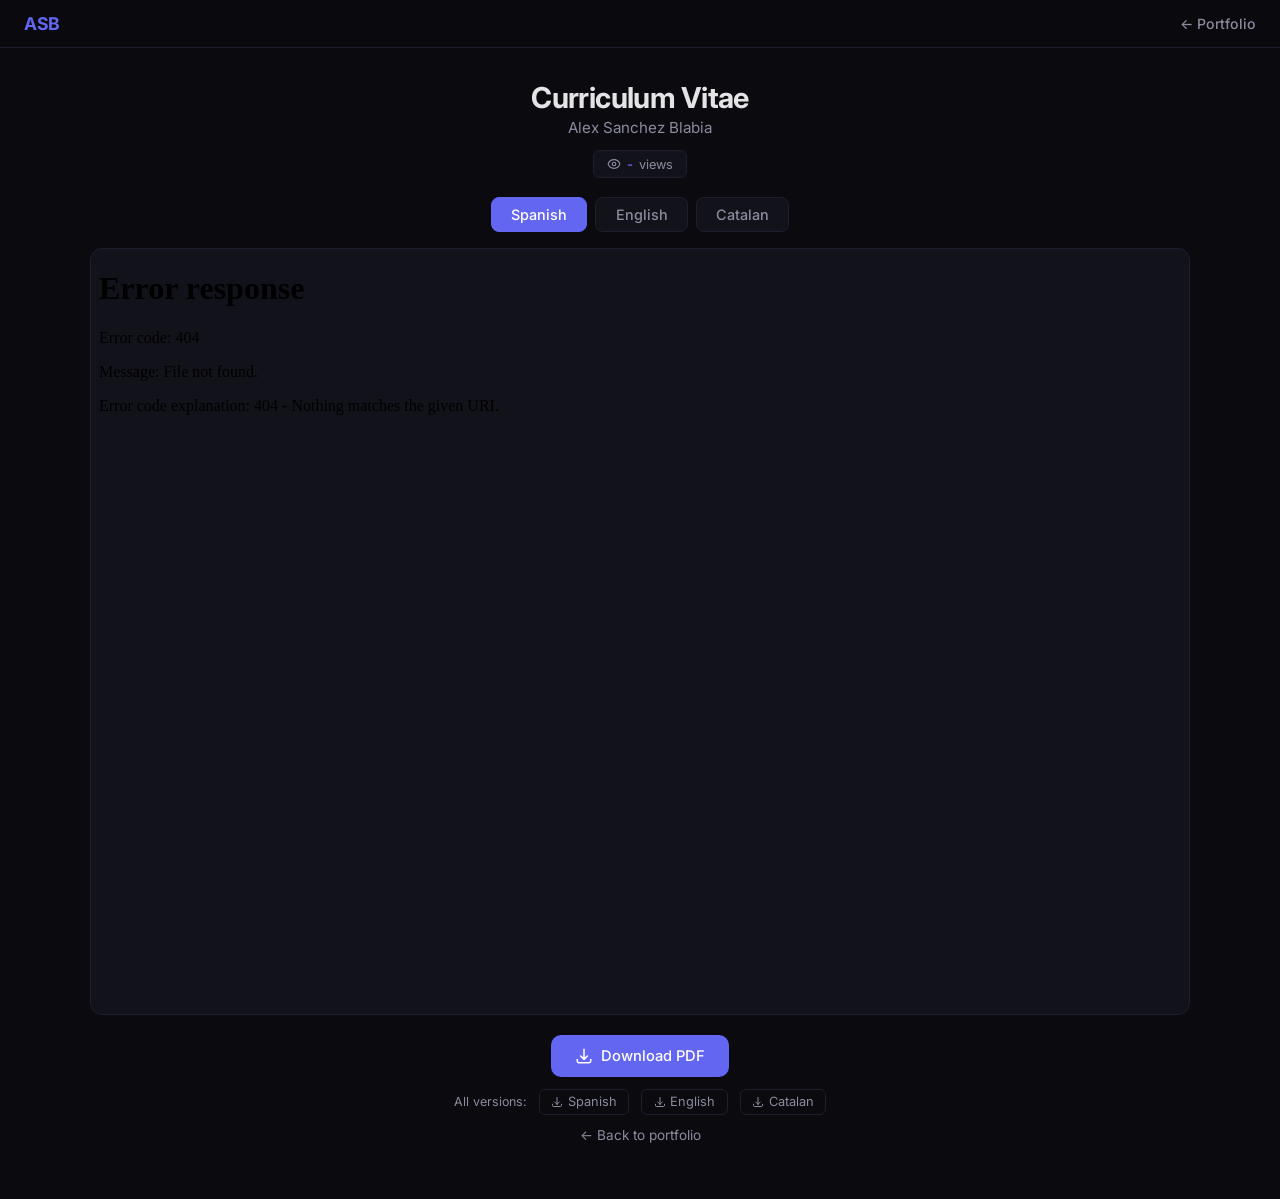
==== web/cv-page/index.html @ 503c859a "migrate EC2 monolith to serverless AWS architecture CloudFront + S3 for static content, ECS Fargate " ====
<!DOCTYPE html>
<html lang="en">
<head>
  <meta charset="UTF-8">
  <meta name="viewport" content="width=device-width, initial-scale=1.0">
  <title>CV — Alex Sanchez Blabia</title>
  <link rel="icon" href="/favicon.svg" type="image/svg+xml">
  <link rel="canonical" href="https://asanchezbl.dev/cv/">
  <meta name="description" content="CV of Alex Sanchez Blabia — Systems Administrator and Cloud Engineer based in Barcelona. Available in Spanish, English, and Catalan.">
  <meta property="og:type" content="website">
  <meta property="og:url" content="https://asanchezbl.dev/cv/">
  <meta property="og:title" content="CV — Alex Sanchez Blabia">
  <meta property="og:description" content="Systems Administrator and Cloud Engineer based in Barcelona. AWS, Terraform, Docker, Ansible, Linux.">
  <meta property="og:image" content="https://asanchezbl.dev/assets/photos/FotoCarnetASBnew.webp">
  <meta name="twitter:card" content="summary_large_image">
  <link href="https://fonts.googleapis.com/css2?family=Inter:wght@300;400;500;600;700&display=swap" rel="stylesheet">
  <style>
    *, *::before, *::after { box-sizing: border-box; margin: 0; padding: 0; }

    :root {
      --bg: #0a0a0f;
      --surface: #12121a;
      --border: #1e1e2e;
      --text: #e4e4e7;
      --text-muted: #8b8b9e;
      --accent: #6366f1;
      --accent-hover: #818cf8;
    }

    body {
      font-family: 'Inter', sans-serif;
      background: var(--bg);
      color: var(--text);
      min-height: 100vh;
      display: flex;
      flex-direction: column;
      align-items: center;
      padding: 5rem 1rem 2rem;
    }

    main {
      width: 100%;
      display: flex;
      flex-direction: column;
      align-items: center;
    }

    .top-nav {
      position: fixed;
      top: 0;
      left: 0;
      right: 0;
      z-index: 100;
      padding: 0.8rem 1.5rem;
      display: flex;
      justify-content: space-between;
      align-items: center;
      background: rgba(10, 10, 15, 0.85);
      backdrop-filter: blur(12px);
      border-bottom: 1px solid var(--border);
    }

    .top-nav-logo {
      font-weight: 700;
      font-size: 1.1rem;
      color: var(--accent);
      text-decoration: none;
      letter-spacing: -0.02em;
    }

    .top-nav-links {
      display: flex;
      gap: 1.2rem;
      align-items: center;
    }

    .top-nav-links a {
      color: var(--text-muted);
      text-decoration: none;
      font-size: 0.88rem;
      font-weight: 500;
      transition: color 0.2s;
    }

    .top-nav-links a:hover { color: var(--text); }

    .header {
      text-align: center;
      margin-bottom: 1.2rem;
      max-width: 700px;
      width: 100%;
    }

    h1 { font-size: 1.8rem; font-weight: 700; margin-bottom: 0.2rem; letter-spacing: -0.02em; }
    .subtitle { color: var(--text-muted); font-size: 0.95rem; margin-bottom: 0.8rem; }

    .header-meta {
      display: flex;
      align-items: center;
      justify-content: center;
    }

    .visit-counter {
      display: inline-flex;
      align-items: center;
      gap: 0.4rem;
      background: var(--surface);
      border: 1px solid var(--border);
      padding: 0.35rem 0.8rem;
      border-radius: 6px;
      font-size: 0.8rem;
      color: var(--text-muted);
    }

    .visit-count { color: var(--accent); font-weight: 600; }

    .lang-tabs {
      display: flex;
      gap: 0.5rem;
      justify-content: center;
      margin-bottom: 1rem;
      max-width: 1100px;
      width: 100%;
    }

    .lang-tab {
      padding: 0.5rem 1.2rem;
      border-radius: 8px;
      border: 1px solid var(--border);
      background: var(--surface);
      color: var(--text-muted);
      font-size: 0.9rem;
      font-weight: 500;
      cursor: pointer;
      text-decoration: none;
      transition: all 0.2s;
      font-family: inherit;
    }

    .lang-tab:hover { border-color: var(--accent); color: var(--text); }
    .lang-tab.active { background: var(--accent); color: #fff; border-color: var(--accent); }

    .preview-wrapper {
      position: relative;
      width: 100%;
      max-width: 1100px;
      margin-bottom: 1.2rem;
    }

    .preview-container {
      background: var(--surface);
      border: 1px solid var(--border);
      border-radius: 12px;
      overflow: hidden;
    }

    .preview-container iframe {
      width: 100%;
      height: 85vh;
      border: none;
      display: block;
    }

    .iframe-loader {
      position: absolute;
      inset: 0;
      display: flex;
      align-items: center;
      justify-content: center;
      background: var(--surface);
      border-radius: 12px;
      z-index: 2;
    }

    .spinner {
      width: 32px;
      height: 32px;
      border: 3px solid var(--border);
      border-top-color: var(--accent);
      border-radius: 50%;
      animation: spin 0.7s linear infinite;
    }

    @keyframes spin { to { transform: rotate(360deg); } }

    .actions {
      display: flex;
      flex-direction: column;
      align-items: center;
      gap: 0.75rem;
      margin-bottom: 1.5rem;
      width: 100%;
      max-width: 1100px;
    }

    .download-btn {
      display: inline-flex;
      align-items: center;
      gap: 0.5rem;
      padding: 0.75rem 1.5rem;
      border-radius: 10px;
      text-decoration: none;
      font-size: 0.92rem;
      font-weight: 500;
      background: var(--accent);
      color: #fff;
      transition: all 0.2s;
    }

    .download-btn:hover { background: var(--accent-hover); transform: translateY(-1px); }
    .download-btn svg { width: 18px; height: 18px; }

    .download-all {
      display: flex;
      gap: 0.75rem;
      align-items: center;
      flex-wrap: wrap;
      justify-content: center;
    }

    .download-all-label {
      font-size: 0.78rem;
      color: var(--text-muted);
    }

    .download-link-sm {
      display: inline-flex;
      align-items: center;
      gap: 0.3rem;
      font-size: 0.8rem;
      color: var(--text-muted);
      text-decoration: none;
      border: 1px solid var(--border);
      padding: 0.3rem 0.7rem;
      border-radius: 6px;
      transition: all 0.2s;
    }

    .download-link-sm:hover {
      border-color: var(--accent);
      color: var(--accent);
    }

    .download-link-sm svg { width: 12px; height: 12px; }

    .back-link {
      color: var(--text-muted);
      text-decoration: none;
      font-size: 0.85rem;
      transition: color 0.2s;
    }

    .back-link:hover { color: var(--accent); }

    @media (max-width: 600px) {
      .preview-container iframe { height: 70vh; }
      .download-btn { width: 100%; justify-content: center; }
      .lang-tab { padding: 0.5rem 0.8rem; font-size: 0.82rem; }
    }
  </style>
</head>
<body>
  <nav class="top-nav">
    <a href="/" class="top-nav-logo">ASB</a>
    <div class="top-nav-links">
      <a href="/portfolio">&larr; Portfolio</a>
    </div>
  </nav>

  <main>
  <div class="header">
    <h1>Curriculum Vitae</h1>
    <p class="subtitle">Alex Sanchez Blabia</p>
    <div class="header-meta">
      <div class="visit-counter">
        <svg xmlns="http://www.w3.org/2000/svg" width="14" height="14" fill="none" viewBox="0 0 24 24" stroke-width="2" stroke="currentColor"><path stroke-linecap="round" stroke-linejoin="round" d="M2.036 12.322a1.012 1.012 0 0 1 0-.639C3.423 7.51 7.36 4.5 12 4.5c4.638 0 8.573 3.007 9.963 7.178.07.207.07.431 0 .639C20.577 16.49 16.64 19.5 12 19.5c-4.638 0-8.573-3.007-9.963-7.178Z"/><path stroke-linecap="round" stroke-linejoin="round" d="M15 12a3 3 0 1 1-6 0 3 3 0 0 1 6 0Z"/></svg>
        <span class="visit-count" id="counter">...</span> views
      </div>
    </div>
  </div>

  <div class="lang-tabs">
    <button class="lang-tab active" data-lang="es">Spanish</button>
    <button class="lang-tab" data-lang="en">English</button>
    <button class="lang-tab" data-lang="ca">Catalan</button>
  </div>

  <div class="preview-wrapper">
    <div class="preview-container">
      <iframe id="cv-preview"></iframe>
    </div>
    <div class="iframe-loader" id="iframe-loader">
      <div class="spinner"></div>
    </div>
  </div>

  <div class="actions">
    <a href="/cv/CV_Alex_Sanchez_Blabia_ES.pdf" class="download-btn" id="download-link" download>
      <svg xmlns="http://www.w3.org/2000/svg" fill="none" viewBox="0 0 24 24" stroke-width="2" stroke="currentColor"><path stroke-linecap="round" stroke-linejoin="round" d="M3 16.5v2.25A2.25 2.25 0 0 0 5.25 21h13.5A2.25 2.25 0 0 0 21 18.75V16.5M16.5 12 12 16.5m0 0L7.5 12m4.5 4.5V3"/></svg>
      Download PDF
    </a>
    <div class="download-all">
      <span class="download-all-label">All versions:</span>
      <a href="/cv/CV_Alex_Sanchez_Blabia_ES.pdf" class="download-link-sm" download>
        <svg xmlns="http://www.w3.org/2000/svg" fill="none" viewBox="0 0 24 24" stroke-width="2" stroke="currentColor"><path stroke-linecap="round" stroke-linejoin="round" d="M3 16.5v2.25A2.25 2.25 0 0 0 5.25 21h13.5A2.25 2.25 0 0 0 21 18.75V16.5M16.5 12 12 16.5m0 0L7.5 12m4.5 4.5V3"/></svg>
        Spanish
      </a>
      <a href="/cv/CV_Alex_Sanchez_Blabia_EN.pdf" class="download-link-sm" download>
        <svg xmlns="http://www.w3.org/2000/svg" fill="none" viewBox="0 0 24 24" stroke-width="2" stroke="currentColor"><path stroke-linecap="round" stroke-linejoin="round" d="M3 16.5v2.25A2.25 2.25 0 0 0 5.25 21h13.5A2.25 2.25 0 0 0 21 18.75V16.5M16.5 12 12 16.5m0 0L7.5 12m4.5 4.5V3"/></svg>
        English
      </a>
      <a href="/cv/CV_Alex_Sanchez_Blabia_CA.pdf" class="download-link-sm" download>
        <svg xmlns="http://www.w3.org/2000/svg" fill="none" viewBox="0 0 24 24" stroke-width="2" stroke="currentColor"><path stroke-linecap="round" stroke-linejoin="round" d="M3 16.5v2.25A2.25 2.25 0 0 0 5.25 21h13.5A2.25 2.25 0 0 0 21 18.75V16.5M16.5 12 12 16.5m0 0L7.5 12m4.5 4.5V3"/></svg>
        Catalan
      </a>
    </div>
    <a href="/portfolio" class="back-link">&larr; Back to portfolio</a>
  </div>
  </main>

  <script>
    var pdfFiles = {
      es: '/cv/CV_Alex_Sanchez_Blabia_ES.pdf',
      en: '/cv/CV_Alex_Sanchez_Blabia_EN.pdf',
      ca: '/cv/CV_Alex_Sanchez_Blabia_CA.pdf'
    };
    var currentLang = 'es';
    var loader = document.getElementById('iframe-loader');
    var downloadLink = document.getElementById('download-link');
    var iframe = document.getElementById('cv-preview');

    fetch('/cv/api/count', { method: 'POST' })
      .then(function(r) { return r.json(); })
      .then(function(d) { document.getElementById('counter').textContent = d.count; })
      .catch(function() { document.getElementById('counter').textContent = '-'; });

    iframe.addEventListener('load', function() { loader.style.display = 'none'; });
    iframe.src = pdfFiles[currentLang];

    document.querySelectorAll('.lang-tab').forEach(function(btn) {
      btn.addEventListener('click', function() {
        currentLang = this.dataset.lang;
        downloadLink.href = pdfFiles[currentLang];
        loader.style.display = 'flex';
        iframe.src = pdfFiles[currentLang];
        document.querySelectorAll('.lang-tab').forEach(function(t) { t.classList.remove('active'); });
        this.classList.add('active');
      });
    });
  </script>
</body>
</html>
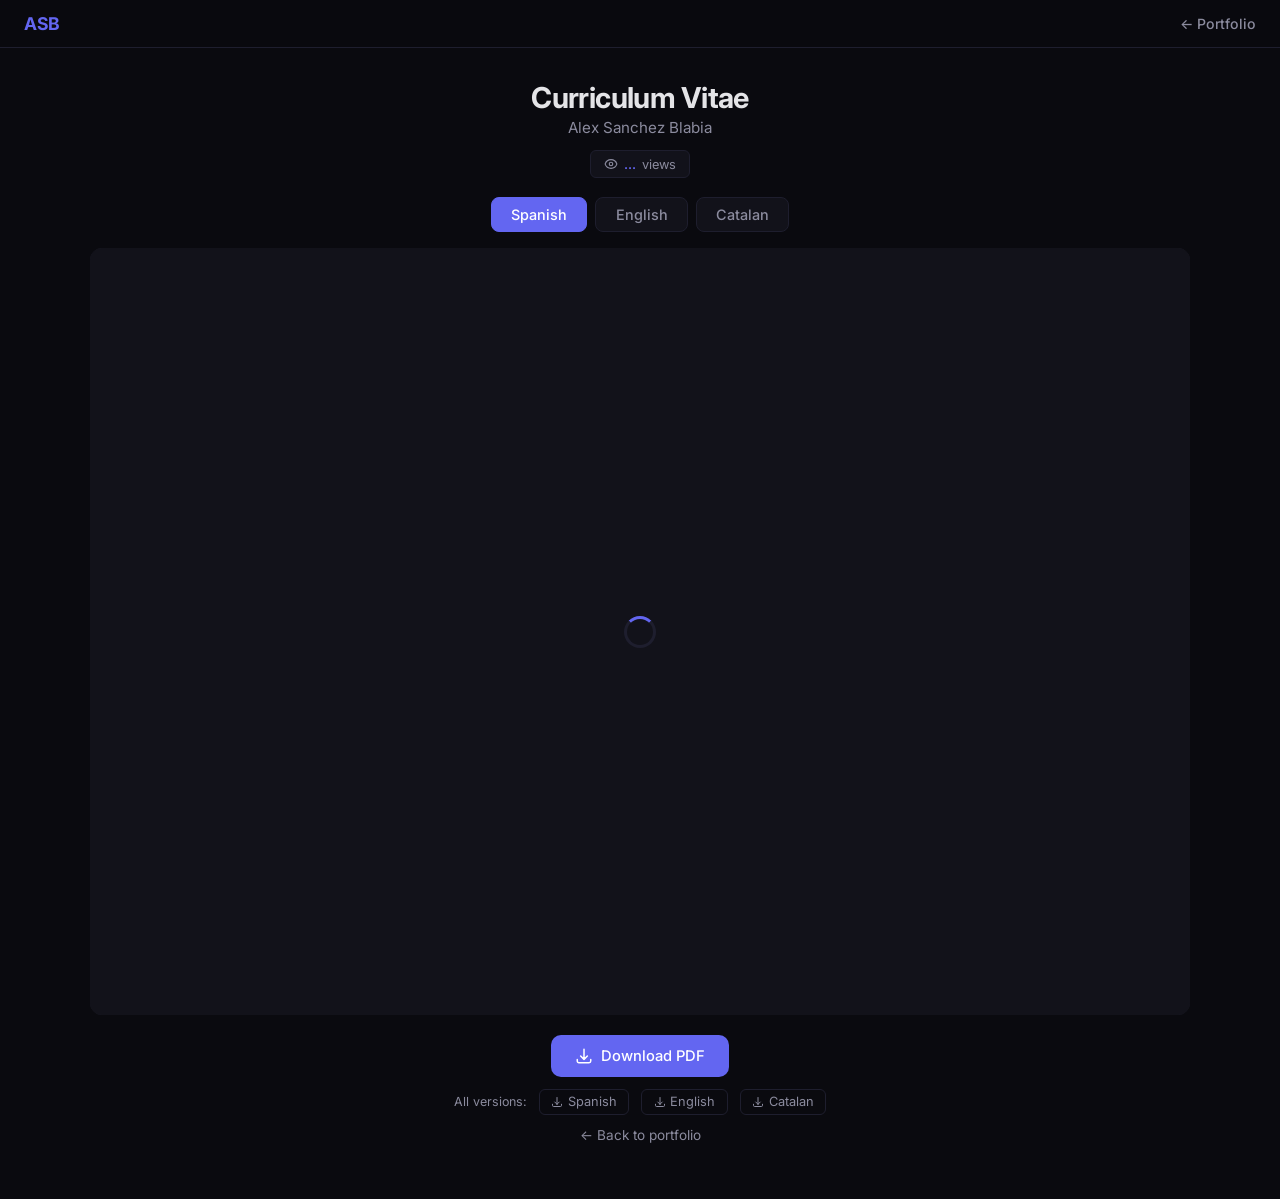
==== commit d5096616: "fix cv page: extract inline script to external file to pass CSP The CSP policy (script-src 'self') w" ====
--- a/web/cv-page/index.html
+++ b/web/cv-page/index.html
@@ -318,35 +318,6 @@
   </div>
   </main>
 
-  <script>
-    var pdfFiles = {
-      es: '/cv/CV_Alex_Sanchez_Blabia_ES.pdf',
-      en: '/cv/CV_Alex_Sanchez_Blabia_EN.pdf',
-      ca: '/cv/CV_Alex_Sanchez_Blabia_CA.pdf'
-    };
-    var currentLang = 'es';
-    var loader = document.getElementById('iframe-loader');
-    var downloadLink = document.getElementById('download-link');
-    var iframe = document.getElementById('cv-preview');
-
-    fetch('/cv/api/count', { method: 'POST' })
-      .then(function(r) { return r.json(); })
-      .then(function(d) { document.getElementById('counter').textContent = d.count; })
-      .catch(function() { document.getElementById('counter').textContent = '-'; });
-
-    iframe.addEventListener('load', function() { loader.style.display = 'none'; });
-    iframe.src = pdfFiles[currentLang];
-
-    document.querySelectorAll('.lang-tab').forEach(function(btn) {
-      btn.addEventListener('click', function() {
-        currentLang = this.dataset.lang;
-        downloadLink.href = pdfFiles[currentLang];
-        loader.style.display = 'flex';
-        iframe.src = pdfFiles[currentLang];
-        document.querySelectorAll('.lang-tab').forEach(function(t) { t.classList.remove('active'); });
-        this.classList.add('active');
-      });
-    });
-  </script>
+  <script src="/cv/cv.js"></script>
 </body>
 </html>
